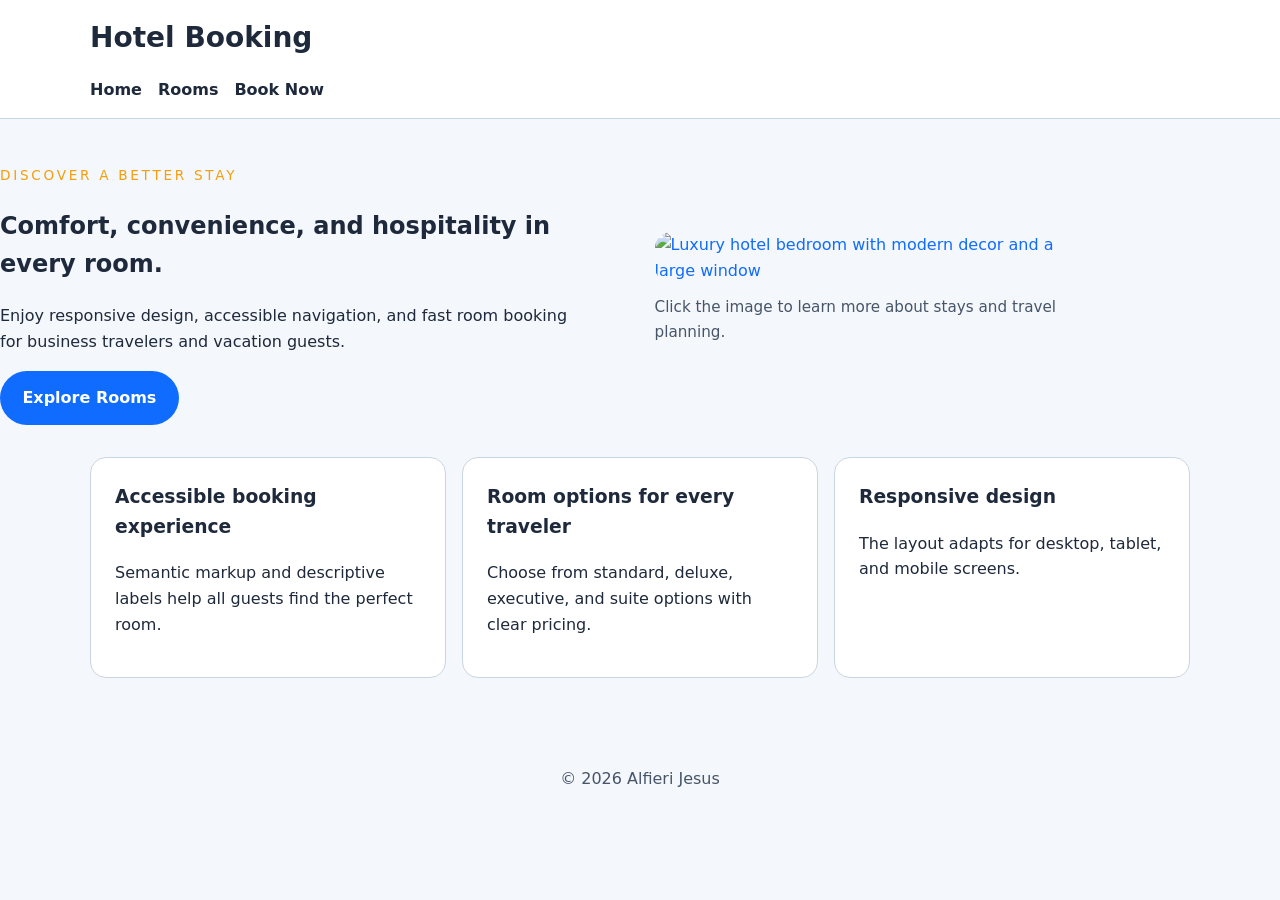
==== index.html @ 07d2ab0f "Generated E-business" ====
<!DOCTYPE html>
<html lang="en">
<head>
  <meta charset="UTF-8">
  <meta name="viewport" content="width=device-width, initial-scale=1.0">
  <title>Hotel Booking</title>
  <link rel="stylesheet" href="styles.css">
</head>
<body>
  <header class="site-header">
    <div class="container">
      <h1>Hotel Booking</h1>
      <nav aria-label="Primary navigation">
        <ul class="main-nav">
          <li><a href="index.html">Home</a></li>
          <li><a href="rooms.html">Rooms</a></li>
          <li><a href="booking.html">Book Now</a></li>
        </ul>
      </nav>
    </div>
  </header>

  <main>
    <section class="hero container">
      <div>
        <p class="eyebrow">Discover a better stay</p>
        <h2>Comfort, convenience, and hospitality in every room.</h2>
        <p>Enjoy responsive design, accessible navigation, and fast room booking for business travelers and vacation guests.</p>
        <a class="cta-button" href="rooms.html">Explore Rooms</a>
      </div>
      <figure class="hero-image">
        <a href="https://www.booking.com" target="_blank" rel="noopener noreferrer">
          <img src="https://images.unsplash.com/photo-1501117716987-c8f9c5c5fca6?auto=format&fit=crop&w=900&q=80" alt="Luxury hotel bedroom with modern decor and a large window" />
        </a>
        <figcaption>Click the image to learn more about stays and travel planning.</figcaption>
      </figure>
    </section>

    <section class="features container">
      <article>
        <h3>Accessible booking experience</h3>
        <p>Semantic markup and descriptive labels help all guests find the perfect room.</p>
      </article>
      <article>
        <h3>Room options for every traveler</h3>
        <p>Choose from standard, deluxe, executive, and suite options with clear pricing.</p>
      </article>
      <article>
        <h3>Responsive design</h3>
        <p>The layout adapts for desktop, tablet, and mobile screens.</p>
      </article>
    </section>
  </main>

  <footer class="site-footer container">
    <p>&copy; 2026 Alfieri Jesus</p>
  </footer>
</body>
</html>
---- styles.css ----
:root {
  --bg: #f4f7fb;
  --surface: #ffffff;
  --text: #1e293b;
  --muted: #475569;
  --primary: #0f6cff;
  --accent: #f59e0b;
  --border: #cbd5e1;
}

* {
  box-sizing: border-box;
}

body {
  margin: 0;
  font-family: Inter, system-ui, -apple-system, BlinkMacSystemFont, "Segoe UI", sans-serif;
  background: var(--bg);
  color: var(--text);
  line-height: 1.6;
}

a {
  color: var(--primary);
  text-decoration: none;
}

a:hover,
button:hover {
  opacity: 0.9;
}

.container {
  width: min(1100px, calc(100% - 2rem));
  margin: 0 auto;
}

.site-header {
  background: var(--surface);
  border-bottom: 1px solid var(--border);
  padding: 1rem 0;
}

.site-header h1 {
  margin: 0;
  font-size: 1.75rem;
}

.main-nav {
  list-style: none;
  display: flex;
  gap: 1rem;
  padding: 0;
  margin: 1rem 0 0;
}

.main-nav a {
  color: var(--text);
  font-weight: 600;
}

.hero {
  display: grid;
  grid-template-columns: 1.2fr 1fr;
  gap: 2rem;
  align-items: center;
  margin: 2rem 0;
}

.hero-image img {
  width: 100%;
  height: auto;
  display: block;
  border-radius: 1rem;
}

.hero-image figcaption {
  margin-top: 0.75rem;
  color: var(--muted);
  font-size: 0.95rem;
}

.eyebrow {
  text-transform: uppercase;
  letter-spacing: 0.2em;
  color: var(--accent);
  font-size: 0.85rem;
  margin-bottom: 0.75rem;
}

.cta-button,
.submit-button,
button {
  display: inline-flex;
  align-items: center;
  justify-content: center;
  padding: 0.9rem 1.4rem;
  background: var(--primary);
  color: #fff;
  border: none;
  border-radius: 999px;
  font-weight: 700;
  cursor: pointer;
}

.features {
  display: grid;
  grid-template-columns: repeat(3, minmax(0, 1fr));
  gap: 1rem;
  margin-bottom: 3rem;
}

.features article {
  background: var(--surface);
  padding: 1.5rem;
  border: 1px solid var(--border);
  border-radius: 1rem;
}

.features h3 {
  margin-top: 0;
}

.site-footer {
  padding: 1.5rem 0;
  text-align: center;
  color: var(--muted);
}

.search-panel {
  display: flex;
  flex-wrap: wrap;
  gap: 0.75rem;
  margin-block: 1.5rem;
}

.search-panel label {
  flex: 1 1 100%;
}

.search-panel input {
  flex: 1 1 280px;
  padding: 0.85rem;
  border: 1px solid var(--border);
  border-radius: 0.75rem;
}

.search-panel button {
  flex: 0 1 auto;
}

.table-wrapper {
  overflow-x: auto;
}

table {
  width: 100%;
  border-collapse: collapse;
  background: var(--surface);
  border: 1px solid var(--border);
}

th,
td {
  padding: 1rem;
  text-align: left;
  border-bottom: 1px solid var(--border);
}

th {
  background: #eef2ff;
}

tbody tr:last-child td {
  border-bottom: none;
}

.booking-page form {
  background: var(--surface);
  padding: 1.5rem;
  border: 1px solid var(--border);
  border-radius: 1rem;
}

fieldset {
  border: 1px solid var(--border);
  border-radius: 1rem;
  padding: 1.25rem;
  margin: 0 0 1.25rem;
}

legend {
  padding: 0 0.5rem;
  font-weight: 700;
}

label {
  display: block;
  margin-top: 1rem;
  font-weight: 600;
}

input,
select {
  width: 100%;
  padding: 0.85rem;
  margin-top: 0.35rem;
  border: 1px solid var(--border);
  border-radius: 0.75rem;
}

@media (max-width: 860px) {
  .hero {
    grid-template-columns: 1fr;
  }
  .features {
    grid-template-columns: 1fr;
  }
  .main-nav {
    flex-wrap: wrap;
    gap: 0.5rem;
  }
}

@media (max-width: 640px) {
  .site-header,
  .container {
    padding: 0 1rem;
  }
  .hero {
    gap: 1rem;
  }
  .search-panel {
    flex-direction: column;
  }
  th,
  td {
    padding: 0.85rem;
  }
}
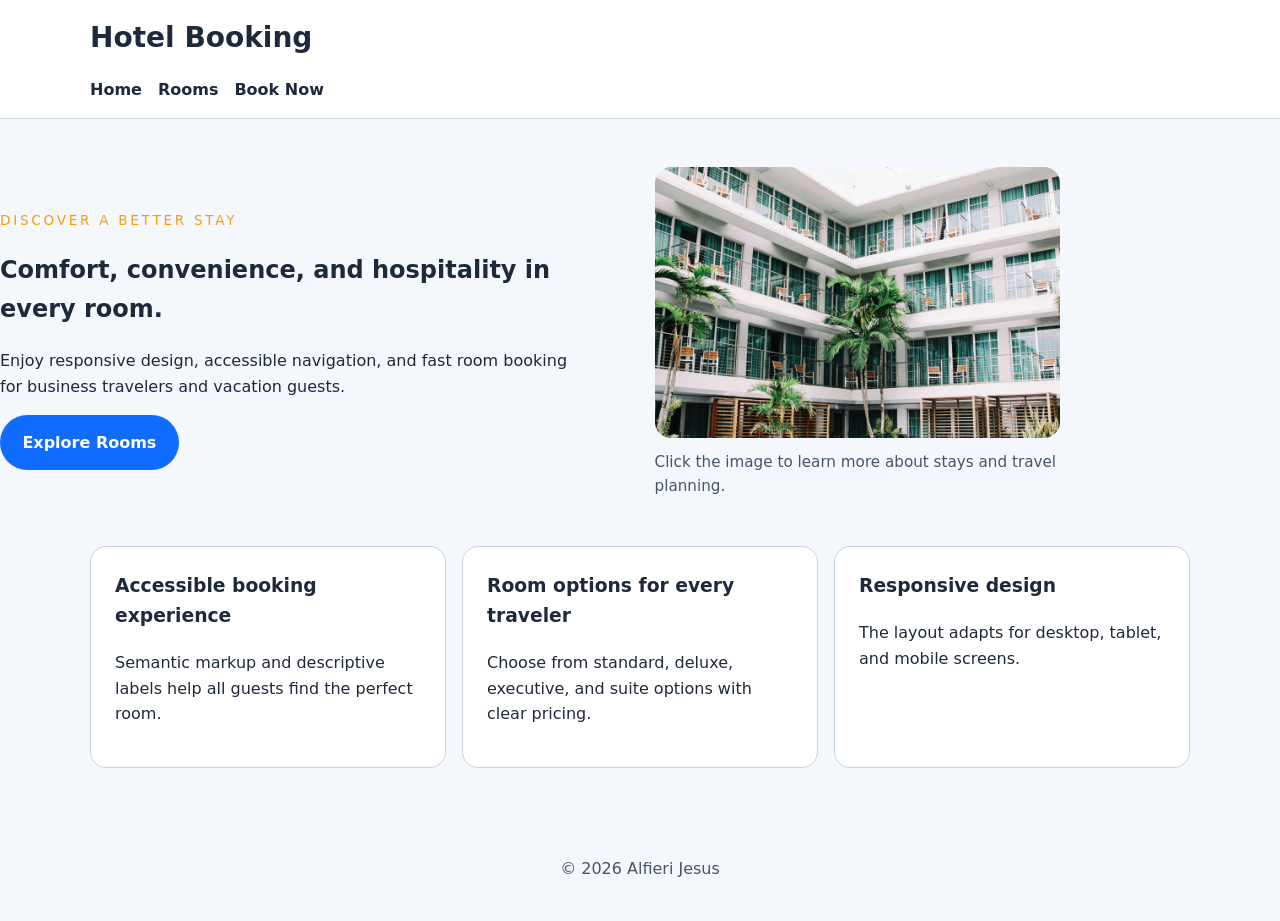
==== commit 805829b7: "hotel.png" ====
--- a/index.html
+++ b/index.html
@@ -25,14 +25,20 @@
       <div>
         <p class="eyebrow">Discover a better stay</p>
         <h2>Comfort, convenience, and hospitality in every room.</h2>
-        <p>Enjoy responsive design, accessible navigation, and fast room booking for business travelers and vacation guests.</p>
+        <p>
+          Enjoy responsive design, accessible navigation, and fast room booking 
+          for business travelers and vacation guests.
+        </p>
         <a class="cta-button" href="rooms.html">Explore Rooms</a>
       </div>
+
       <figure class="hero-image">
         <a href="https://www.booking.com" target="_blank" rel="noopener noreferrer">
-          <img src="https://images.unsplash.com/photo-1501117716987-c8f9c5c5fca6?auto=format&fit=crop&w=900&q=80" alt="Luxury hotel bedroom with modern decor and a large window" />
+          <img src="hotel.png" alt="Hotel exterior with illuminated sign and balcony">
         </a>
-        <figcaption>Click the image to learn more about stays and travel planning.</figcaption>
+        <figcaption>
+          Click the image to learn more about stays and travel planning.
+        </figcaption>
       </figure>
     </section>
 
@@ -56,4 +62,4 @@
     <p>&copy; 2026 Alfieri Jesus</p>
   </footer>
 </body>
-</html>
+</html>
